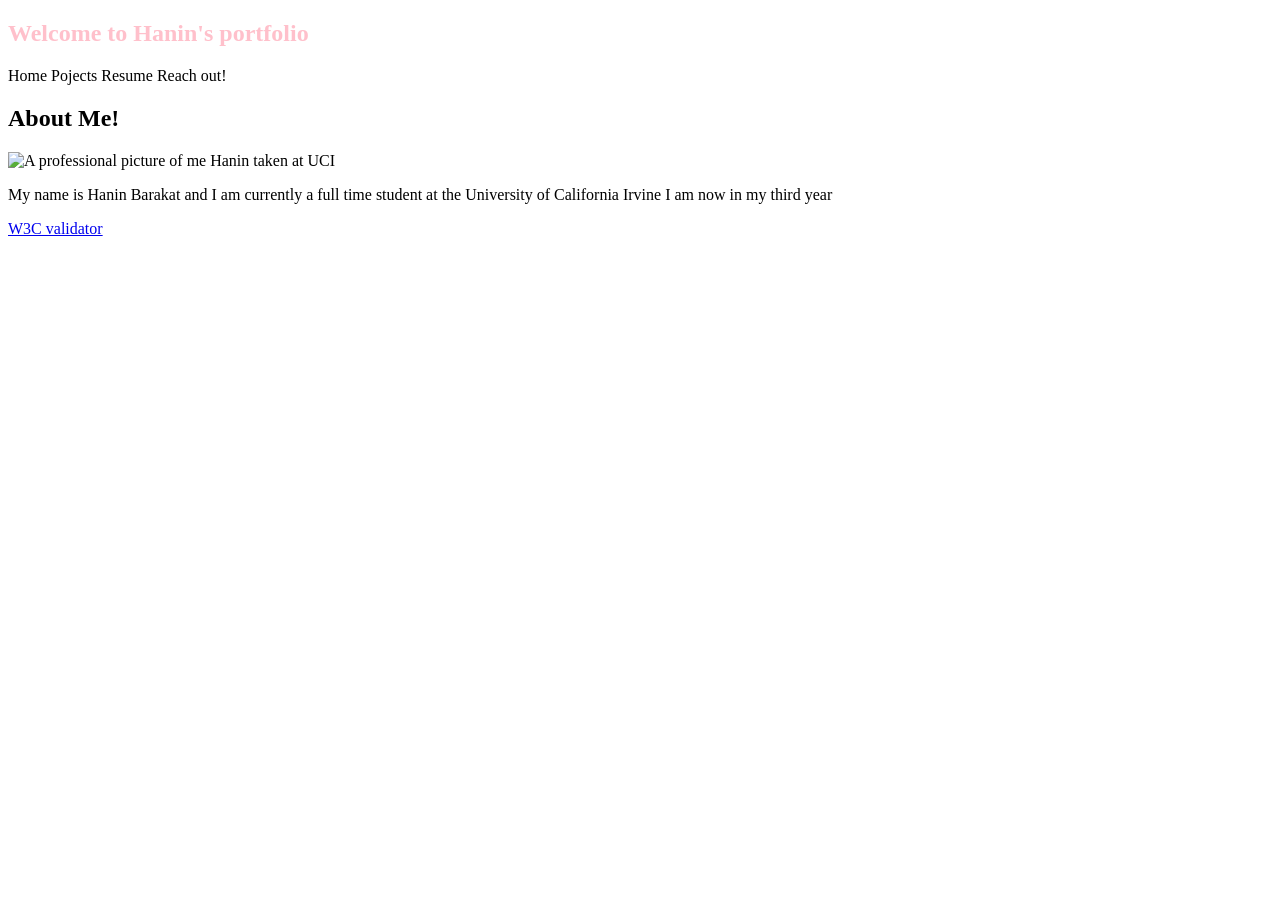
==== index.html @ 8447816d "Started with the home page of my portfolio" ====
<!doctype html>
<html lang="en">

<!--
WRITTEN BY: Hanin Ali Barakat
EMAIL: Habaraka@uci.edu
-->

<head>
  <meta charset="utf-8">
  <meta name="author" content="Hanin Ali Barakat">
  <meta name="description" content="My career portfolio">
   <!-- you would link to an external stylesheet here! -->
   <!-- you would also link to Bootstrap here! -->
  <title>Hanin's Portfolio</title>
</head>
<body>
    <section>
    <h1 style="color:pink">Welcome to Hanin's portfolio</h1>
    </section>
    <nav> 
      <a herf="#Home">Home</a>
      <a herf="#">Pojects</a>
      <a herf="#">Resume</a>
      <a herf="#">Reach out!</a>
    </nav>
    <main>
      <section ID="Home">
        <h1>About Me!</h1>
        <img src="file:///Users/neno/Desktop/RANDOM/Hanin's picture.png" alt="A professional picture of me Hanin taken at UCI" width="450" height="600">
        <p>My name is Hanin Barakat and I am currently a full time student at the University of California Irvine
          I am now in my third year</p>
          </section>

      
      <p>
    <a href="http://validator.w3.org/check?uri=referer">
       W3C validator
    </a>
  </p>
</body>
</html>
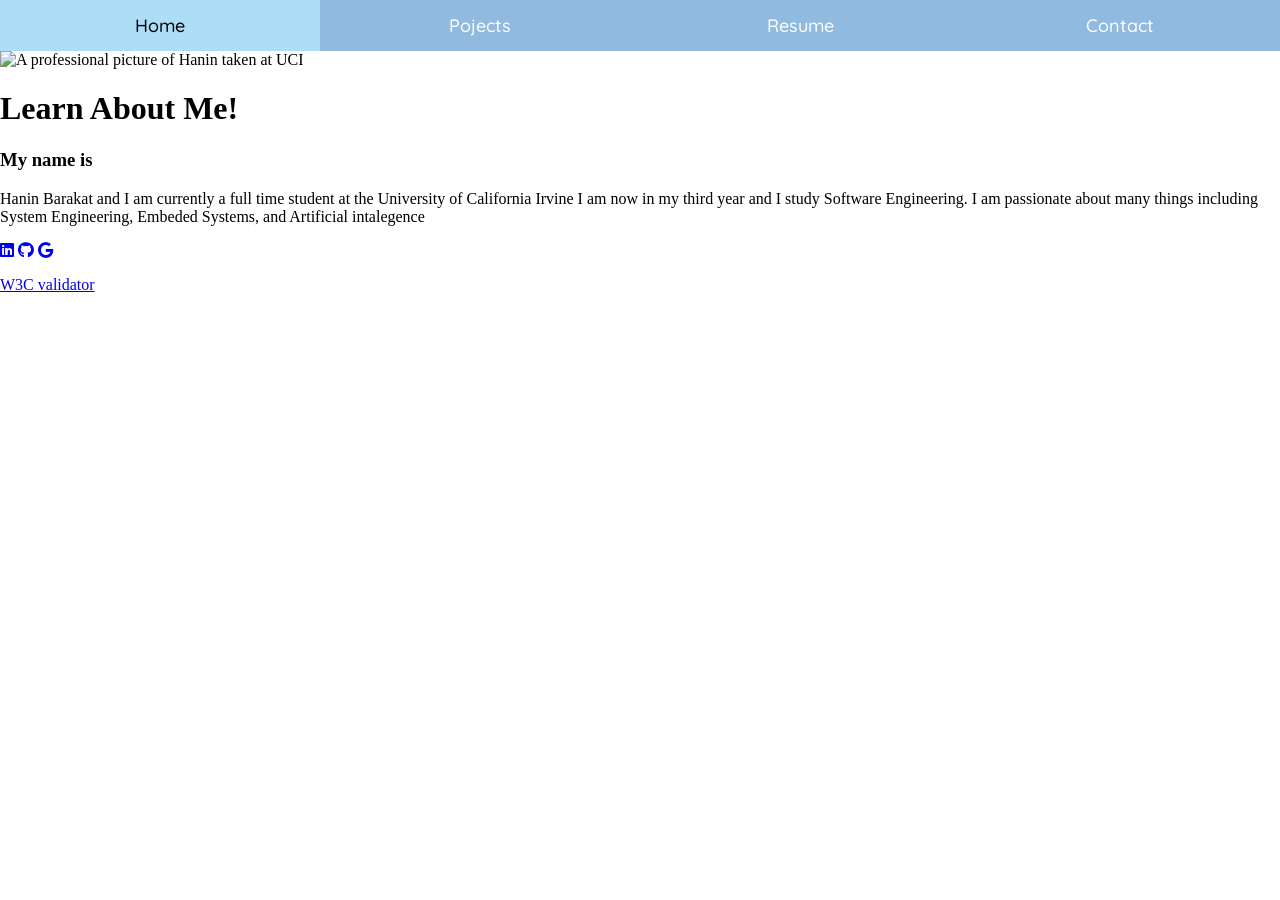
==== commit f9fd15c3: "almost done with home" ====
--- a/index.html
+++ b/index.html
@@ -11,28 +11,57 @@
   <meta name="author" content="Hanin Ali Barakat">
   <meta name="description" content="My career portfolio">
    <!-- you would link to an external stylesheet here! -->
+  <link rel="stylesheet"
+          href="https://cdnjs.cloudflare.com/ajax/libs/font-awesome/6.5.1/css/all.min.css">
+  <link rel="stylesheet" href="navbar.css">
+  <link rel="stylesheet" href="Home.css">
+  <link href="https://fonts.googleapis.com/css2?family=Quicksand:wght@400;500;600&display=swap"
+      rel="stylesheet">
+  <style>
+        body {
+            background-image: url(/Users/neno/Desktop/bacjgrounf.jpeg
+            ); 
+            
+            background-repeat: no-repeat; 
+            
+            background-position: center center; 
+            
+            background-size: cover; 
+            
+            background-attachment: fixed; 
+            
+            min-height: 100vh; 
+            margin: 0;
+        }
+    </style>
    <!-- you would also link to Bootstrap here! -->
   <title>Hanin's Portfolio</title>
 </head>
 <body>
-    <section>
-    <h1 style="color:pink">Welcome to Hanin's portfolio</h1>
-    </section>
-    <nav> 
-      <a herf="#Home">Home</a>
-      <a herf="#">Pojects</a>
-      <a herf="#">Resume</a>
-      <a herf="#">Reach out!</a>
+    <nav class = "navbar"> 
+     <ul>
+        <li><a class="active" href="home.html">Home</a></li>
+        <li><a href="projects.html">Pojects</a></li>
+        <li><a href="resume.html">Resume</a></li>
+        <li><a href="contact.html">Contact</a></li>
+      </ul>
     </nav>
     <main>
-      <section ID="Home">
-        <h1>About Me!</h1>
-        <img src="file:///Users/neno/Desktop/RANDOM/Hanin's picture.png" alt="A professional picture of me Hanin taken at UCI" width="450" height="600">
-        <p>My name is Hanin Barakat and I am currently a full time student at the University of California Irvine
-          I am now in my third year</p>
-          </section>
-
-      
+      <div class="home">
+        <img src="file:///Users/neno/Desktop/RANDOM/Hanin's picture.png" alt="A professional picture of Hanin taken at UCI" width="450" height="600">
+      </div>
+      <div class = "home-content">
+        <h1>Learn About Me!</h1>
+        <h3 class = "typing-text">My name is <span></span></h3>
+        <p>Hanin Barakat and I am currently a full time student at the University of California Irvine
+          I am now in my third year and I study Software Engineering. I am passionate about many things including System Engineering, Embeded Systems, and Artificial intalegence</p>
+          <div class = "social-icons">
+            <a href="https://www.linkedin.com/in/hanin-barakat-1a2951280/"><i class = "fa-brands fa-linkedin"></i></a>
+            <a href="https://github.com/habaraka"><i class = "fa-brands fa-github"></i></a>
+            <a href="#mailto:haneen3barakat@gmail.com"><i class = "fa-brands fa-google"></i></a>
+          </div>
+      </div>
+    </main> 
       <p>
     <a href="http://validator.w3.org/check?uri=referer">
        W3C validator
--- a/navbar.css
+++ b/navbar.css
@@ -0,0 +1,33 @@
+.navbar ul{
+    list-style-type: none;
+    margin: 0;
+    padding: 0;
+    overflow: hidden;
+    background-color: #91bae0;
+    display: flex;
+}
+.navbar a{
+    display: flex;
+    justify-content: center;
+    align-items: center;
+
+    color: white;
+    padding: 14px 16px;
+    text-decoration: none;
+    font-family: "Quicksand", sans-serif;
+    font-weight: 500;
+    font-size: 18px;
+}
+
+.navbar a:hover{
+    background-color: rgb(172, 223, 247);
+    color: black;
+}
+.navbar li{
+    flex: 1;
+}
+
+.navbar li a.active {
+    background-color: rgb(172, 223, 247);
+    color: black;
+}
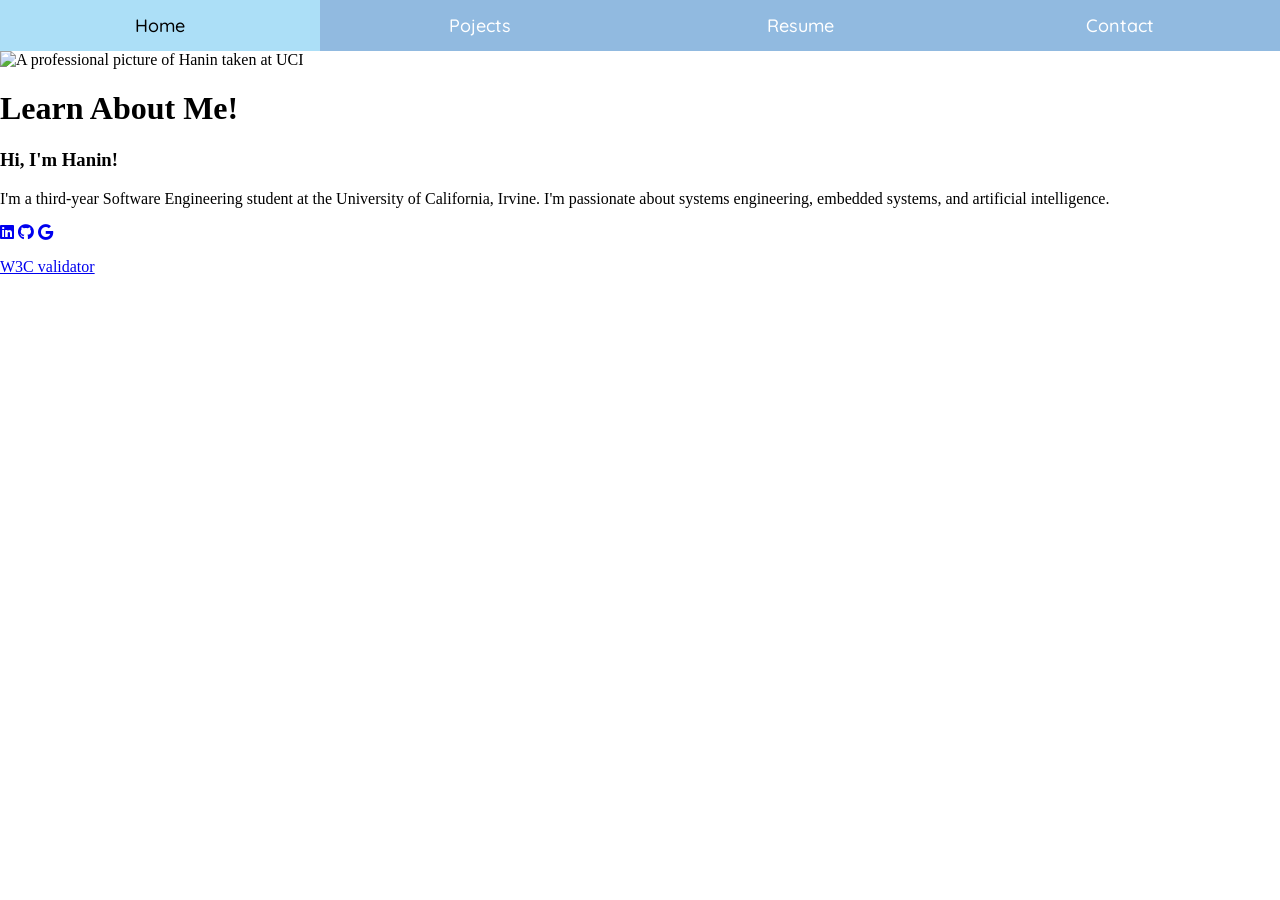
==== commit 83d60c53: "enhanced the HTML of projects and the layout using css, will add other projects" ====
--- a/index.html
+++ b/index.html
@@ -49,19 +49,23 @@
     <main>
       <div class="home">
         <img src="file:///Users/neno/Desktop/RANDOM/Hanin's picture.png" alt="A professional picture of Hanin taken at UCI" width="450" height="600">
-      </div>
-      <div class = "home-content">
-        <h1>Learn About Me!</h1>
-        <h3 class = "typing-text">My name is <span></span></h3>
-        <p>Hanin Barakat and I am currently a full time student at the University of California Irvine
-          I am now in my third year and I study Software Engineering. I am passionate about many things including System Engineering, Embeded Systems, and Artificial intalegence</p>
+      
+        <div class = "home-content">
+          <h1>Learn About Me!</h1>
+          <h3 class = "typing-text">Hi, I'm Hanin! <span></span></h3>
+          <p>I'm a third-year Software Engineering student at the
+    University of California, Irvine. I'm passionate about
+    systems engineering, embedded systems, and artificial
+    intelligence.</p>
           <div class = "social-icons">
             <a href="https://www.linkedin.com/in/hanin-barakat-1a2951280/"><i class = "fa-brands fa-linkedin"></i></a>
             <a href="https://github.com/habaraka"><i class = "fa-brands fa-github"></i></a>
-            <a href="#mailto:haneen3barakat@gmail.com"><i class = "fa-brands fa-google"></i></a>
+            <a href="mailto:haneen3barakat@gmail.com"><i class = "fa-brands fa-google"></i></a>
           </div>
       </div>
+    </div>
     </main> 
+
       <p>
     <a href="http://validator.w3.org/check?uri=referer">
        W3C validator
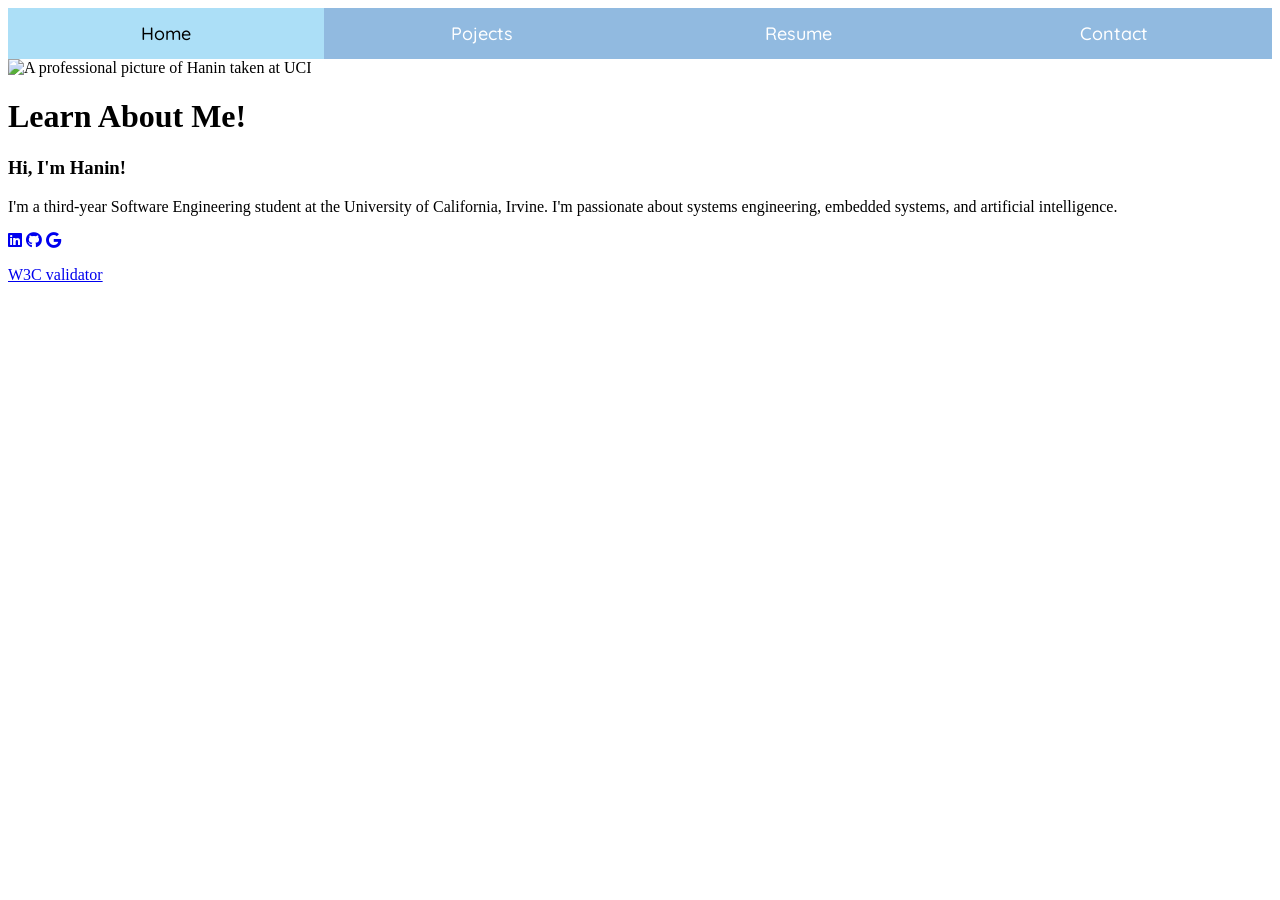
==== commit e523bf86: "finished implementing HTML and CSS for the whole protifolio" ====
--- a/index.html
+++ b/index.html
@@ -17,23 +17,7 @@
   <link rel="stylesheet" href="Home.css">
   <link href="https://fonts.googleapis.com/css2?family=Quicksand:wght@400;500;600&display=swap"
       rel="stylesheet">
-  <style>
-        body {
-            background-image: url(/Users/neno/Desktop/bacjgrounf.jpeg
-            ); 
-            
-            background-repeat: no-repeat; 
-            
-            background-position: center center; 
-            
-            background-size: cover; 
-            
-            background-attachment: fixed; 
-            
-            min-height: 100vh; 
-            margin: 0;
-        }
-    </style>
+
    <!-- you would also link to Bootstrap here! -->
   <title>Hanin's Portfolio</title>
 </head>
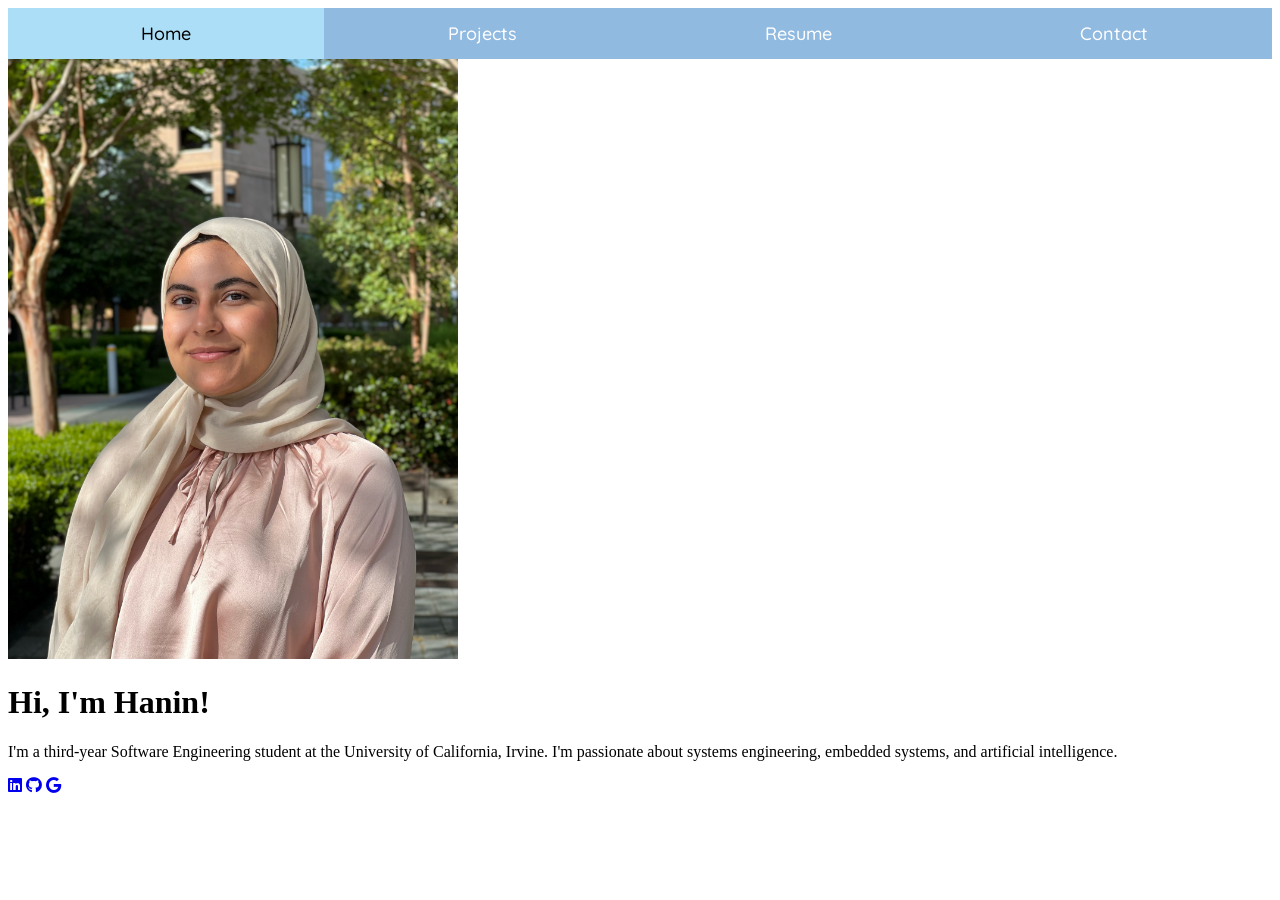
==== commit 94150e1a: "ready for to submit" ====
--- a/index.html
+++ b/index.html
@@ -8,6 +8,7 @@
 
 <head>
   <meta charset="utf-8">
+  <meta name="viewport" content="width=device-width, initial-scale=1.0">
   <meta name="author" content="Hanin Ali Barakat">
   <meta name="description" content="My career portfolio">
    <!-- you would link to an external stylesheet here! -->
@@ -19,41 +20,34 @@
       rel="stylesheet">
 
    <!-- you would also link to Bootstrap here! -->
-  <title>Hanin's Portfolio</title>
+  <title>Home | Hanin's Portfolio</title>
 </head>
 <body>
     <nav class = "navbar"> 
      <ul>
-        <li><a class="active" href="home.html">Home</a></li>
-        <li><a href="projects.html">Pojects</a></li>
+        <li><a class="active" href="index.html">Home</a></li>
+        <li><a href="projects.html">Projects</a></li>
         <li><a href="resume.html">Resume</a></li>
         <li><a href="contact.html">Contact</a></li>
       </ul>
     </nav>
     <main>
       <div class="home">
-        <img src="file:///Users/neno/Desktop/RANDOM/Hanin's picture.png" alt="A professional picture of Hanin taken at UCI" width="450" height="600">
+        <img src="images/Hanin's-picture.png" alt="A professional picture of Hanin taken at UCI" width="450" height="600">
       
         <div class = "home-content">
-          <h1>Learn About Me!</h1>
-          <h3 class = "typing-text">Hi, I'm Hanin! <span></span></h3>
+          <h1>Hi, I'm Hanin!</h1>
           <p>I'm a third-year Software Engineering student at the
     University of California, Irvine. I'm passionate about
     systems engineering, embedded systems, and artificial
     intelligence.</p>
           <div class = "social-icons">
-            <a href="https://www.linkedin.com/in/hanin-barakat-1a2951280/"><i class = "fa-brands fa-linkedin"></i></a>
-            <a href="https://github.com/habaraka"><i class = "fa-brands fa-github"></i></a>
-            <a href="mailto:haneen3barakat@gmail.com"><i class = "fa-brands fa-google"></i></a>
+            <a href="https://www.linkedin.com/in/hanin-barakat-1a2951280/" aria-label = "Linkedin"><i class = "fa-brands fa-linkedin"></i></a>
+            <a href="https://github.com/habaraka" aria-label="GitHub"><i class = "fa-brands fa-github"></i></a>
+            <a href="mailto:haneen3barakat@gmail.com" aria-label="Email"><i class = "fa-brands fa-google"></i></a>
           </div>
       </div>
     </div>
     </main> 
-
-      <p>
-    <a href="http://validator.w3.org/check?uri=referer">
-       W3C validator
-    </a>
-  </p>
 </body>
 </html>
--- a/navbar.css
+++ b/navbar.css
@@ -31,3 +31,14 @@
     background-color: rgb(172, 223, 247);
     color: black;
 }
+
+@media (max-width: 768px){
+
+    .navbar ul {
+        flex-direction: column;
+
+    }
+
+
+
+}
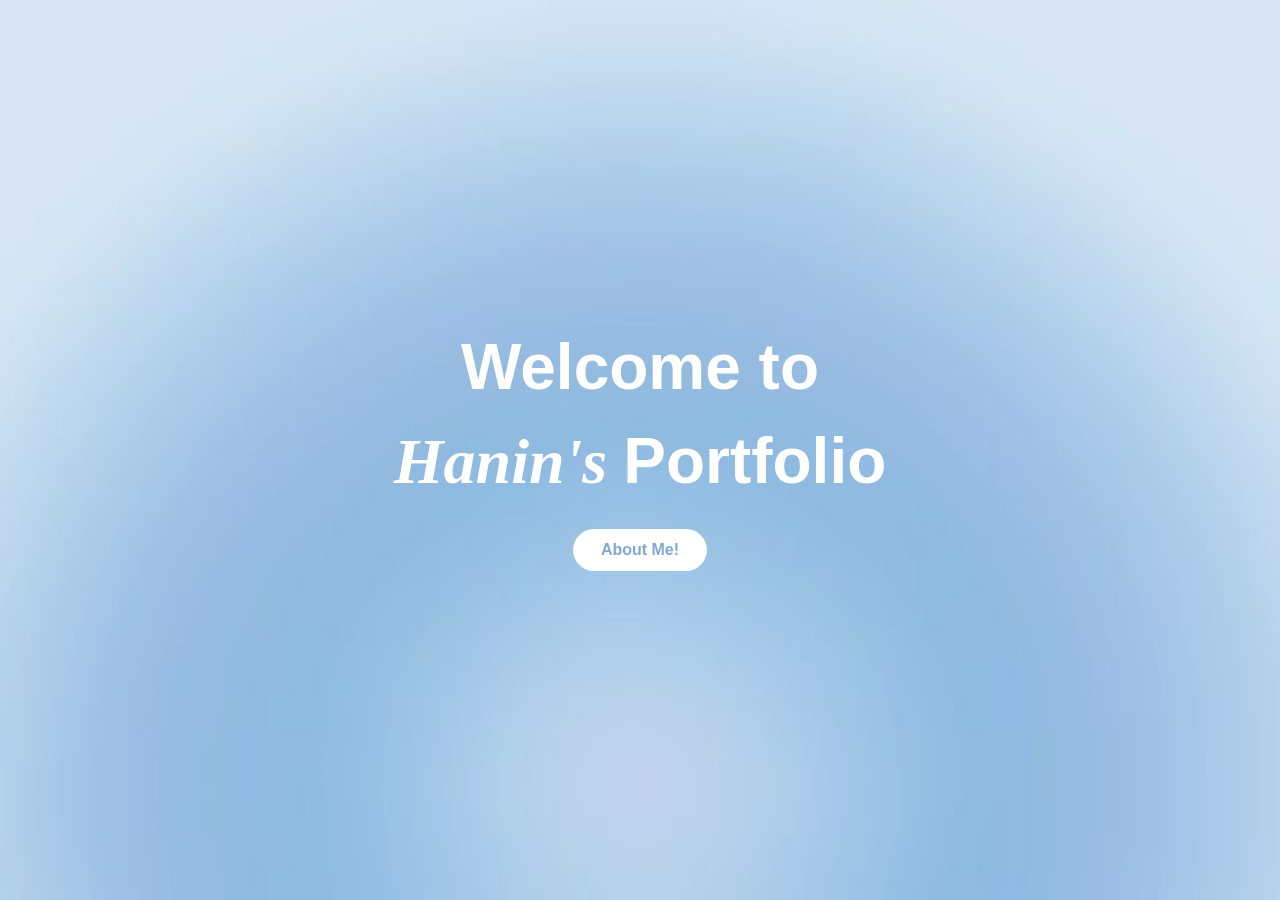
==== commit d0802dc0: "Set welcome page as portfolio landing page" ====
--- a/index.html
+++ b/index.html
@@ -12,42 +12,27 @@
   <meta name="author" content="Hanin Ali Barakat">
   <meta name="description" content="My career portfolio">
    <!-- you would link to an external stylesheet here! -->
-  <link rel="stylesheet"
-          href="https://cdnjs.cloudflare.com/ajax/libs/font-awesome/6.5.1/css/all.min.css">
-  <link rel="stylesheet" href="navbar.css">
-  <link rel="stylesheet" href="Home.css">
-  <link href="https://fonts.googleapis.com/css2?family=Quicksand:wght@400;500;600&display=swap"
-      rel="stylesheet">
+  <link rel="stylesheet" href="intro.css">
+   <!-- you would also link to Bootstrap here! -->
+  <title>Intro | Hanin's Portfolio</title>
+  <link rel="preconnect" href="https://fonts.googleapis.com">
+  <link rel="preconnect" href="https://fonts.gstatic.com" crossorigin>
 
-   <!-- you would also link to Bootstrap here! -->
-  <title>Home | Hanin's Portfolio</title>
+  <link href="https://fonts.googleapis.com/css2?family=Cormorant+Garamond:wght@400;500;600;700&display=swap" rel="stylesheet">
+
 </head>
 <body>
-    <nav class = "navbar"> 
-     <ul>
-        <li><a class="active" href="index.html">Home</a></li>
-        <li><a href="projects.html">Projects</a></li>
-        <li><a href="resume.html">Resume</a></li>
-        <li><a href="contact.html">Contact</a></li>
-      </ul>
-    </nav>
+    
     <main>
-      <div class="home">
-        <img src="images/Hanin's-picture.png" alt="A professional picture of Hanin taken at UCI" width="450" height="600">
-      
-        <div class = "home-content">
-          <h1>Hi, I'm Hanin!</h1>
-          <p>I'm a third-year Software Engineering student at the
-    University of California, Irvine. I'm passionate about
-    systems engineering, embedded systems, and artificial
-    intelligence.</p>
-          <div class = "social-icons">
-            <a href="https://www.linkedin.com/in/hanin-barakat-1a2951280/" aria-label = "Linkedin"><i class = "fa-brands fa-linkedin"></i></a>
-            <a href="https://github.com/habaraka" aria-label="GitHub"><i class = "fa-brands fa-github"></i></a>
-            <a href="mailto:haneen3barakat@gmail.com" aria-label="Email"><i class = "fa-brands fa-google"></i></a>
-          </div>
-      </div>
-    </div>
+      <h1>
+      <span class="main-font1">Welcome    to</span>
+
+    <span class="bottom-line">
+        <span class="main-font2">Hanin's    </span>
+        <span class="main-font3">Portfolio</span>
+    </span>
+    </h1>
+      <a href="home.html" class="about-button">About Me!</a>
     </main> 
 </body>
 </html>
--- a/intro.css
+++ b/intro.css
@@ -0,0 +1,77 @@
+body {
+            background-image: url(images/012cbf6ea3c8285f544741d9aeb4340a.jpg); 
+            
+            background-repeat: no-repeat; 
+            
+            background-position: center center; 
+            
+            background-size: cover; 
+            
+            background-attachment: fixed; 
+            
+            min-height: 100vh; 
+            margin: 0;
+        }
+
+
+
+.main-font1 , .main-font3{
+    color :white;
+    font-family: 'Montserrat', sans-serif;
+    font-weight: 700;
+    font-size: 4rem;
+    
+}
+.main-font2{
+    color: white;
+    font-family: 'Libre Baskerville', serif;
+    font-style: italic;
+    font-weight: 700;
+    font-size: 4rem;
+}
+h1{
+   display: flex;
+    flex-direction: column;
+    justify-content: center;
+    align-items: center;
+    margin: 0;
+    gap: 20px;
+}
+.about-button {
+   font-family: 'Montserrat', sans-serif;
+    font-size: 16px;
+    font-weight: 600;
+
+    background-color: white;
+    color: #7fa9d0;
+
+    padding: 12px 28px;
+    border-radius: 25px;
+
+    text-decoration: none;
+    margin-top: 30px;
+}
+main {
+    display: flex;
+    flex-direction: column;
+    justify-content: center;
+    align-items: center;
+    height: 100vh;
+}
+
+
+
+#Home{
+    text-align: center;
+    margin-top: auto;
+}
+
+#Home a {
+    background-color: white;
+    color: black;
+    padding: 0%;
+    border-radius: 30%;
+    text-decoration: none;
+    font-family: 'Gilroy', sans-serif;
+
+}
